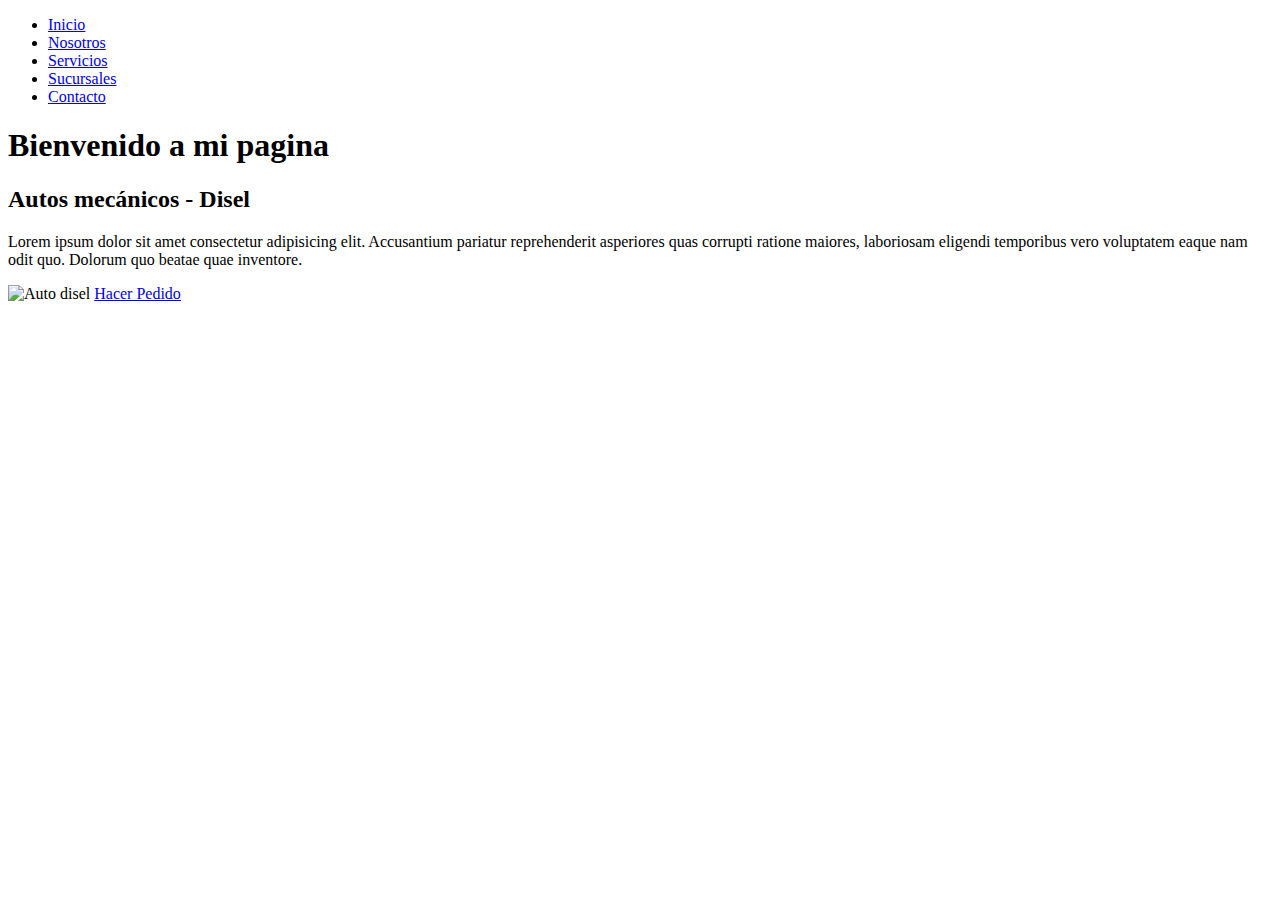
==== ejemplo1.html @ d83f6c6d "Practicas CSS - 11-11" ====
<!DOCTYPE html>
<html lang="en">
<head>
    <meta charset="UTF-8">
    <meta name="viewport" content="width=device-width, initial-scale=1.0">
    <title>Document</title>
</head>
<body>
    <header>
        <nav>
            <ul>
                <li><a href="#">Inicio</a></li>
                <li><a href="#">Nosotros</a></li>
                <li><a href="#">Servicios</a></li>
                <li><a href="#">Sucursales</a></li>
                <li><a href="#">Contacto</a></li>
            </ul>
        </nav>
    </header>
    <h1>Bienvenido a mi pagina</h1>
    <section>
        <h2>Autos mecánicos - Disel</h2>
        <p>Lorem ipsum dolor sit amet consectetur adipisicing elit. Accusantium pariatur reprehenderit asperiores quas corrupti ratione maiores, laboriosam eligendi temporibus vero voluptatem eaque nam odit quo. Dolorum quo beatae quae inventore.</p>
        <img src="auto1.jpg" alt="Auto disel">
        <a href="https://wa.me/51924934573" target="_blank">Hacer Pedido</a>
    </section>
</body>
</html>
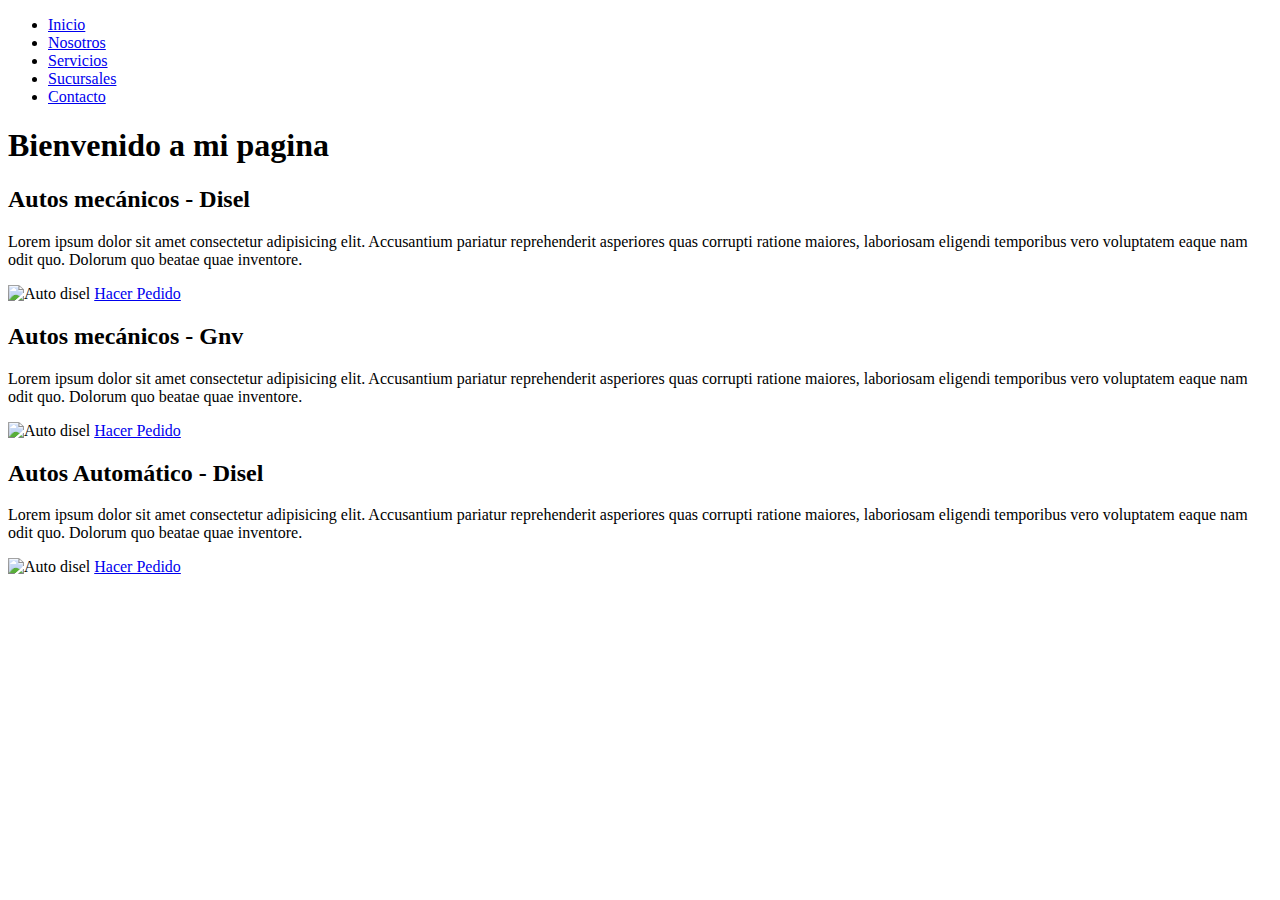
==== commit 6e5cab1b: "Codigo actualizado" ====
--- a/ejemplo1.html
+++ b/ejemplo1.html
@@ -21,7 +21,19 @@
     <section>
         <h2>Autos mecánicos - Disel</h2>
         <p>Lorem ipsum dolor sit amet consectetur adipisicing elit. Accusantium pariatur reprehenderit asperiores quas corrupti ratione maiores, laboriosam eligendi temporibus vero voluptatem eaque nam odit quo. Dolorum quo beatae quae inventore.</p>
-        <img src="auto1.jpg" alt="Auto disel">
+        <img src="auto2.jpg" alt="Auto disel">
+        <a href="https://wa.me/51924934573" target="_blank">Hacer Pedido</a>
+    </section>
+    <section>
+        <h2>Autos mecánicos - Gnv</h2>
+        <p>Lorem ipsum dolor sit amet consectetur adipisicing elit. Accusantium pariatur reprehenderit asperiores quas corrupti ratione maiores, laboriosam eligendi temporibus vero voluptatem eaque nam odit quo. Dolorum quo beatae quae inventore.</p>
+        <img src="auto3.jpg" alt="Auto disel">
+        <a href="https://wa.me/51924934573" target="_blank">Hacer Pedido</a>
+    </section>
+    <section>
+        <h2>Autos Automático - Disel</h2>
+        <p>Lorem ipsum dolor sit amet consectetur adipisicing elit. Accusantium pariatur reprehenderit asperiores quas corrupti ratione maiores, laboriosam eligendi temporibus vero voluptatem eaque nam odit quo. Dolorum quo beatae quae inventore.</p>
+        <img src="auto4.jpg" alt="Auto disel">
         <a href="https://wa.me/51924934573" target="_blank">Hacer Pedido</a>
     </section>
 </body>
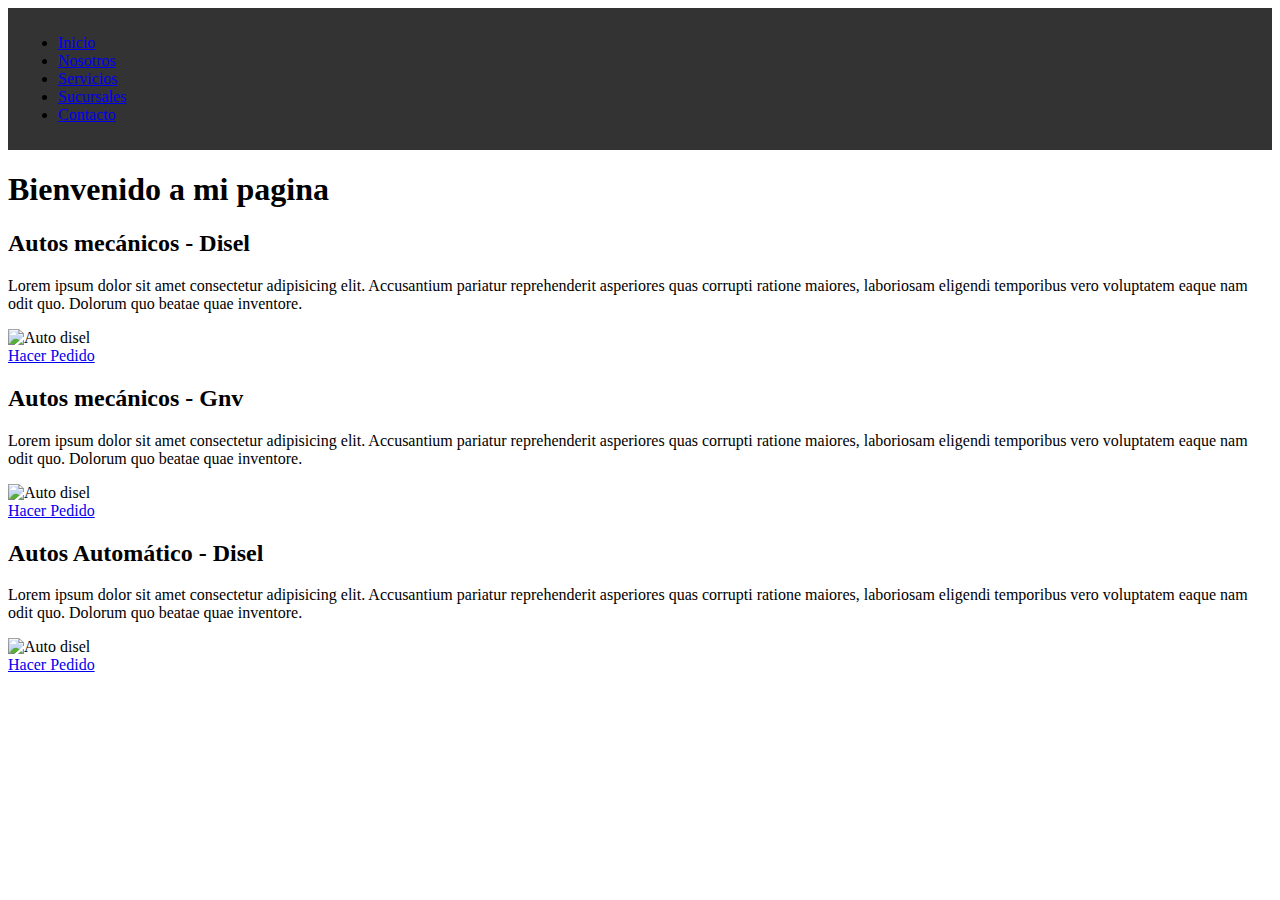
==== commit 1968bcb8: "Codigo con CSS" ====
--- a/ejemplo1.html
+++ b/ejemplo1.html
@@ -3,6 +3,7 @@
 <head>
     <meta charset="UTF-8">
     <meta name="viewport" content="width=device-width, initial-scale=1.0">
+    <link rel="stylesheet" href="estilos.css">
     <title>Document</title>
 </head>
 <body>
@@ -22,18 +23,21 @@
         <h2>Autos mecánicos - Disel</h2>
         <p>Lorem ipsum dolor sit amet consectetur adipisicing elit. Accusantium pariatur reprehenderit asperiores quas corrupti ratione maiores, laboriosam eligendi temporibus vero voluptatem eaque nam odit quo. Dolorum quo beatae quae inventore.</p>
         <img src="auto2.jpg" alt="Auto disel">
+        <br>
         <a href="https://wa.me/51924934573" target="_blank">Hacer Pedido</a>
     </section>
     <section>
         <h2>Autos mecánicos - Gnv</h2>
         <p>Lorem ipsum dolor sit amet consectetur adipisicing elit. Accusantium pariatur reprehenderit asperiores quas corrupti ratione maiores, laboriosam eligendi temporibus vero voluptatem eaque nam odit quo. Dolorum quo beatae quae inventore.</p>
         <img src="auto3.jpg" alt="Auto disel">
+        <br>
         <a href="https://wa.me/51924934573" target="_blank">Hacer Pedido</a>
     </section>
     <section>
         <h2>Autos Automático - Disel</h2>
         <p>Lorem ipsum dolor sit amet consectetur adipisicing elit. Accusantium pariatur reprehenderit asperiores quas corrupti ratione maiores, laboriosam eligendi temporibus vero voluptatem eaque nam odit quo. Dolorum quo beatae quae inventore.</p>
         <img src="auto4.jpg" alt="Auto disel">
+        <br>
         <a href="https://wa.me/51924934573" target="_blank">Hacer Pedido</a>
     </section>
 </body>
--- a/estilos.css
+++ b/estilos.css
@@ -0,0 +1,4 @@
+header{
+    background-color: #333;
+    padding: 10px;
+}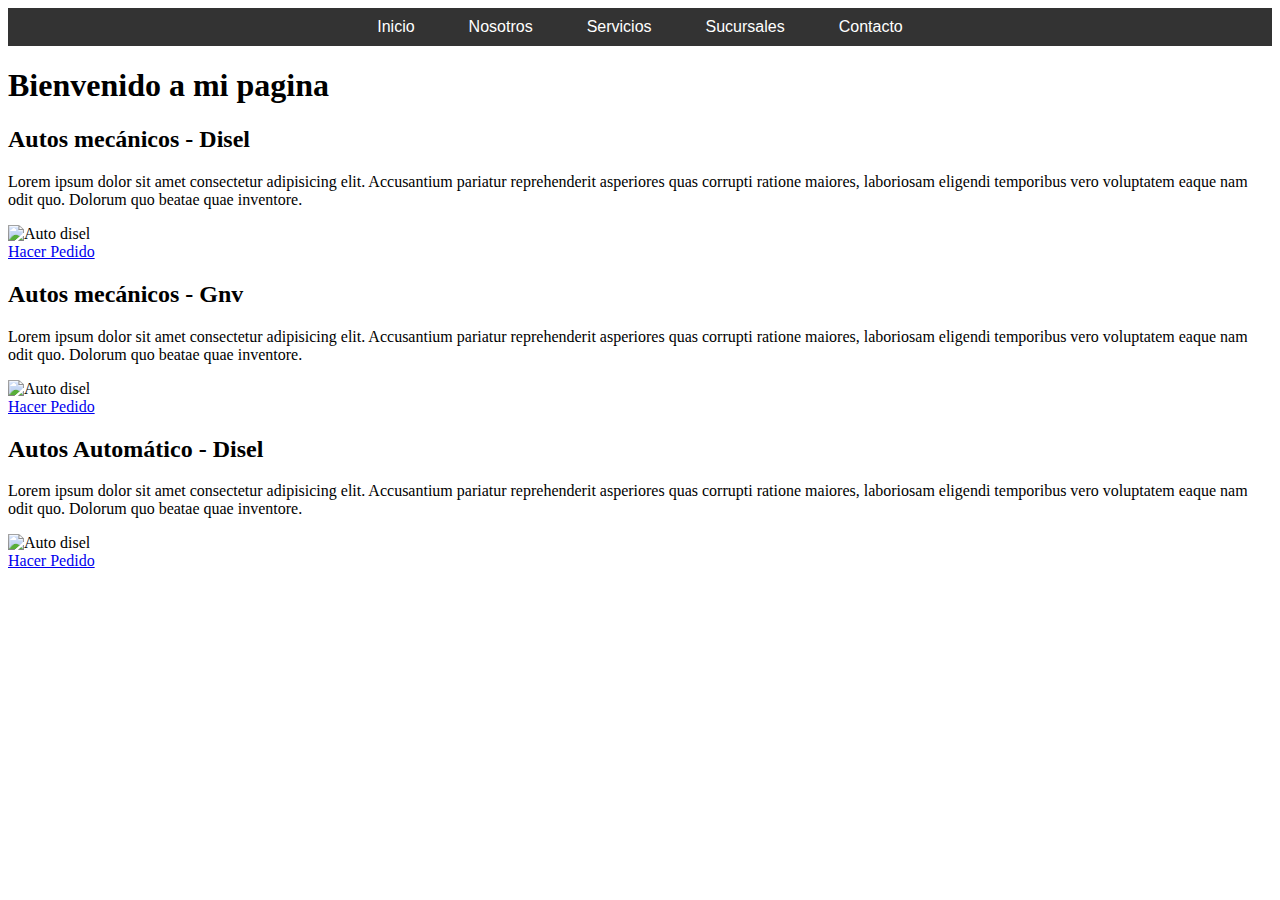
==== commit 4ccbba6f: "menu terminado" ====
--- a/ejemplo1.html
+++ b/ejemplo1.html
@@ -10,11 +10,11 @@
     <header>
         <nav>
             <ul>
-                <li><a href="#">Inicio</a></li>
-                <li><a href="#">Nosotros</a></li>
-                <li><a href="#">Servicios</a></li>
-                <li><a href="#">Sucursales</a></li>
-                <li><a href="#">Contacto</a></li>
+                <li><a  href="#">Inicio</a></li>
+                <li><a  href="#">Nosotros</a></li>
+                <li><a  href="#">Servicios</a></li>
+                <li><a  href="#">Sucursales</a></li>
+                <li><a  href="#">Contacto</a></li>
             </ul>
         </nav>
     </header>
--- a/estilos.css
+++ b/estilos.css
@@ -1,4 +1,37 @@
 header{
     background-color: #333;
-    padding: 10px;
-}+    padding: 10px 0;
+}
+
+nav{
+    text-align: center;
+}
+
+ul{
+    list-style-type: none; /*Le quita las viñetas*/
+    margin: 0;
+    padding: 0;
+
+}
+
+li{
+    display: inline;
+    margin: 0 20px;
+}
+
+nav a{
+    text-decoration: none;
+    color: white;
+    font-family: Arial, Helvetica, sans-serif;
+    font-size: 16px;
+    padding: 10px 5px ;
+    border-radius: 5px;
+
+}
+
+nav a:hover {
+    color: #ffcc00;
+    background-color: black;
+
+}
+
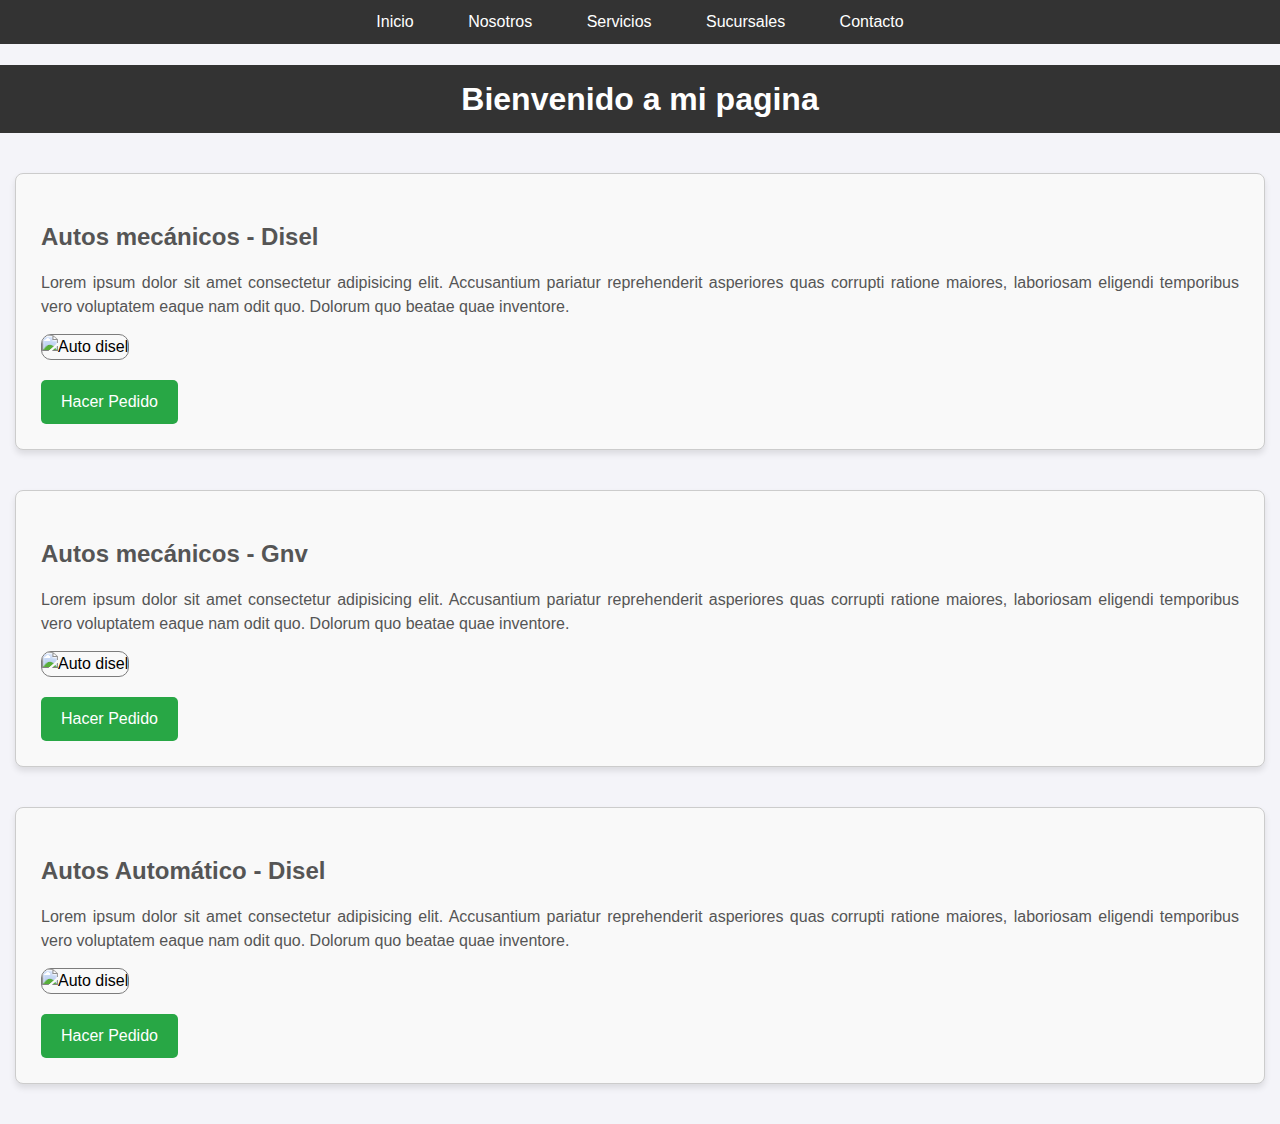
==== commit 21399e79: "Terminado" ====
--- a/ejemplo1.html
+++ b/ejemplo1.html
@@ -22,21 +22,21 @@
     <section>
         <h2>Autos mecánicos - Disel</h2>
         <p>Lorem ipsum dolor sit amet consectetur adipisicing elit. Accusantium pariatur reprehenderit asperiores quas corrupti ratione maiores, laboriosam eligendi temporibus vero voluptatem eaque nam odit quo. Dolorum quo beatae quae inventore.</p>
-        <img src="auto2.jpg" alt="Auto disel">
+        <img src="https://www.karvi.com.ar/blog/wp-content/uploads/2020/10/208II3-850x567.jpg" alt="Auto disel">
         <br>
         <a href="https://wa.me/51924934573" target="_blank">Hacer Pedido</a>
     </section>
     <section>
         <h2>Autos mecánicos - Gnv</h2>
         <p>Lorem ipsum dolor sit amet consectetur adipisicing elit. Accusantium pariatur reprehenderit asperiores quas corrupti ratione maiores, laboriosam eligendi temporibus vero voluptatem eaque nam odit quo. Dolorum quo beatae quae inventore.</p>
-        <img src="auto3.jpg" alt="Auto disel">
+        <img src="https://www.karvi.com.ar/blog/wp-content/uploads/2020/10/208II3-850x567.jpg" alt="Auto disel">
         <br>
         <a href="https://wa.me/51924934573" target="_blank">Hacer Pedido</a>
     </section>
     <section>
         <h2>Autos Automático - Disel</h2>
         <p>Lorem ipsum dolor sit amet consectetur adipisicing elit. Accusantium pariatur reprehenderit asperiores quas corrupti ratione maiores, laboriosam eligendi temporibus vero voluptatem eaque nam odit quo. Dolorum quo beatae quae inventore.</p>
-        <img src="auto4.jpg" alt="Auto disel">
+        <img src="https://www.karvi.com.ar/blog/wp-content/uploads/2020/10/208II3-850x567.jpg" alt="Auto disel">
         <br>
         <a href="https://wa.me/51924934573" target="_blank">Hacer Pedido</a>
     </section>
--- a/estilos.css
+++ b/estilos.css
@@ -1,3 +1,11 @@
+body{
+    font-family: Arial, Helvetica, sans-serif;
+    margin: 0;
+    padding: 0;
+    line-height: 1.5; /*Interlineado*/
+    background-color: #f4f4f9;
+}
+
 header{
     background-color: #333;
     padding: 10px 0;
@@ -35,3 +43,54 @@
 
 }
 
+section{
+    padding: 25px;
+    margin: 40px 15px;
+    border: 1px solid #ccc;
+    border-radius: 8px;
+    background-color: #f9f9f9;
+    box-shadow: 0 4px 6px rgba(0,0,0,0.1);
+}
+
+section h2{
+    color: #555;
+    font-size: 24px;
+    margin-bottom: 15px;
+}
+
+section p{
+    color: #555;
+    font-size: 16px;
+    margin-bottom: 15px;
+    text-align: justify;
+}
+
+section img{
+    width: 500px;
+    height: auto;
+    border-radius: 10px;
+    border: 1px solid #7c7c7c;
+}
+
+section a{
+    display: inline-block; /*Comportamiento de boton*/
+    background-color: #28a745;
+    color: white;
+    padding: 10px 20px;
+    text-decoration: none;
+    font-size: 16px;
+    border-radius: 5px;
+    margin-top: 20px;
+
+}
+
+section a:hover{
+    background-color: #155f25;
+}
+
+h1{
+    text-align: center;
+    background-color: #333;
+    color: white;
+    padding: 10px;
+}